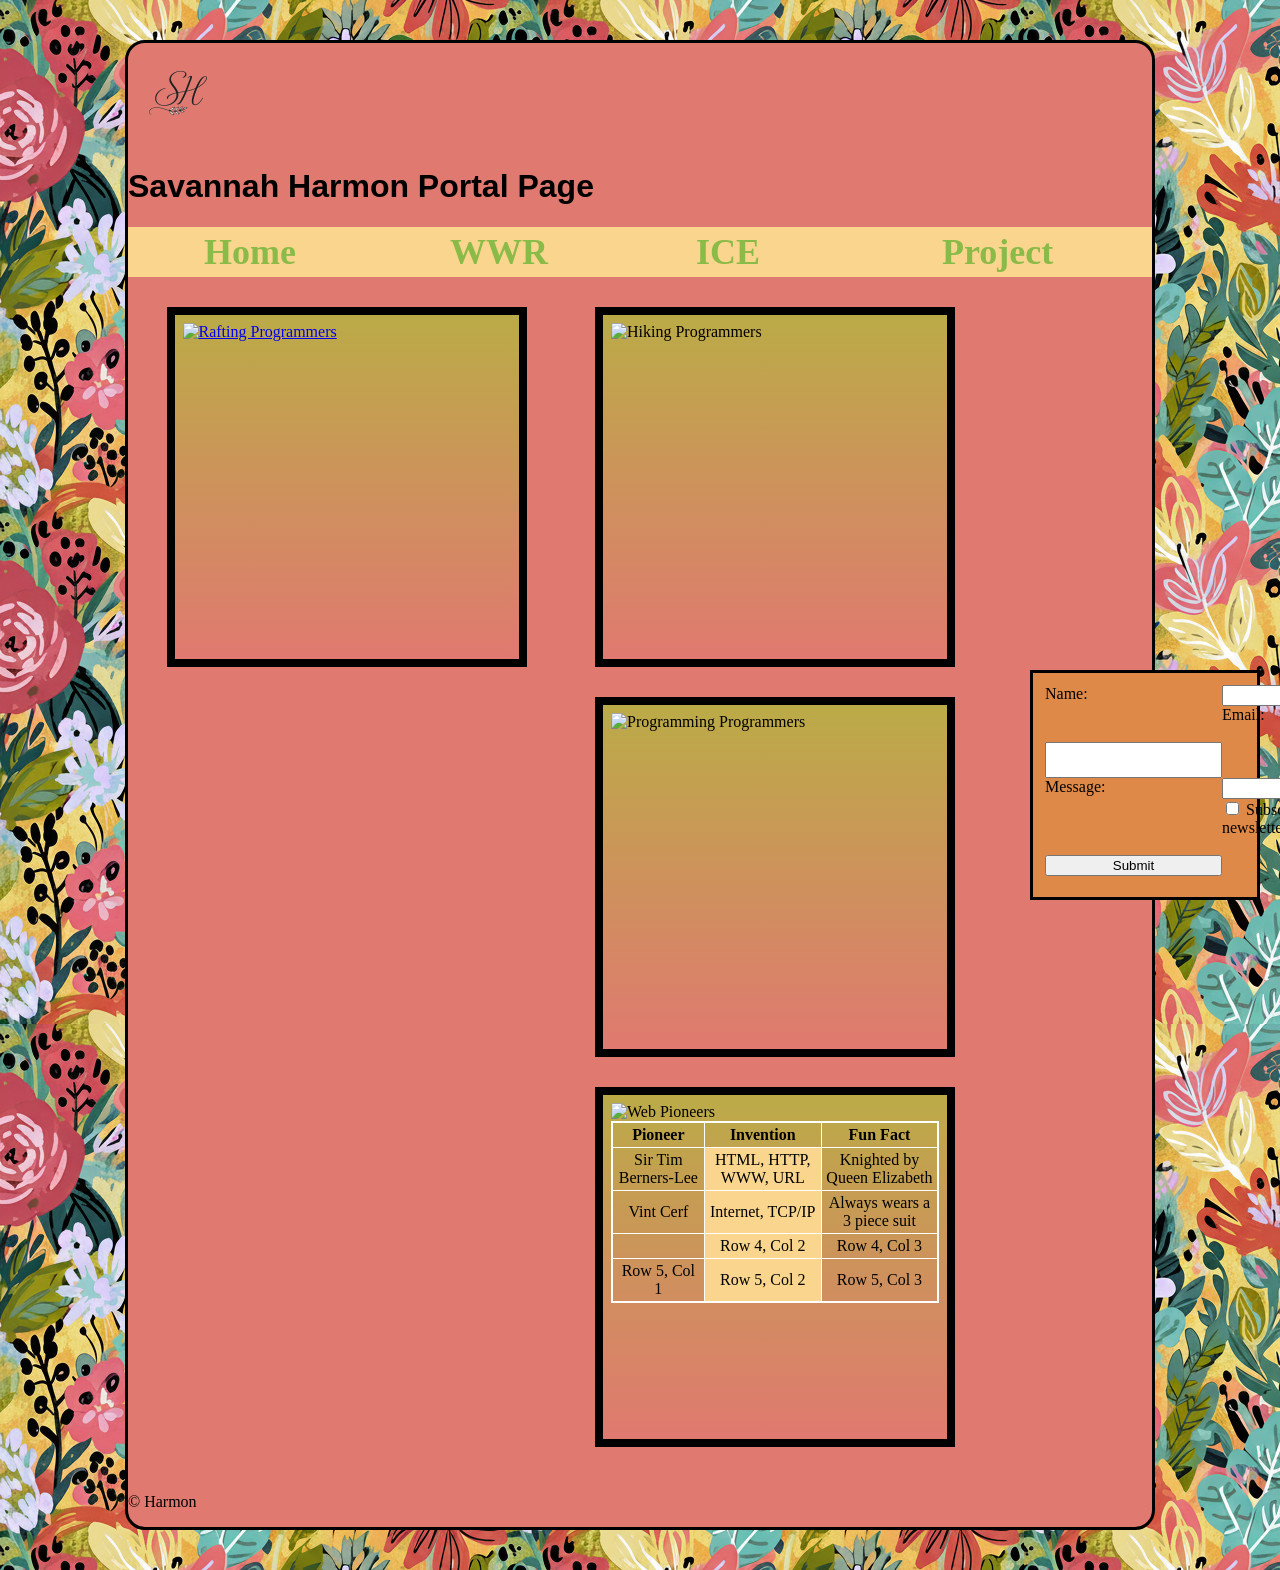
==== index.html @ d6d3aec1 "Initial commit" ====
<!DOCTYPE html>
<html lang="en">
<head>
    <meta charset="UTF-8">
    <meta name="viewport" content="width=device-width, initial-scale=1.0">
    <title>Portal Page</title>
    <!--Inline -> Attribute style (third; left to right or top to bottom (over rides external and internal, only for special cases))-->
    <!--Internal -> Style tag (second; top to bottom, over rides external)-->
    <!--External -> Seperate file link (first; top to bottom)-->
    <link rel="stylesheet"  href="styles/styles.css">
</head>
<body>
    <div id="wrapper">
        <header>
            <img src="images/logo.png"  width="100" alt="Site Logo">
            <h1>Savannah Harmon Portal Page</h1>
        </header>
        <nav>
            <ul>
                <li><a href="index.html">Home</a></li>
                <li><a href="wwr/index.html">WWR</a></li>
                <li><a href="ice/">ICE</a></li>
                <li><a href="#">Project</a></li>
            </ul> 
        </nav>
        <main>
            <section><a href="wwr/"><img src="images/" alt="Rafting Programmers"><a></section>
            <section><img src="images/" alt="Hiking Programmers"></section>
            <section><img src="images/" alt="Programming Programmers"></section>
            <section><img src="images/" alt="Web Pioneers">
                <table class="greyGridTable">
                    <tr>
                        <th>Pioneer</th>
                        <th>Invention</th>
                        <th>Fun Fact</th>
                    </tr>
                    <tr>
                        <td>Sir Tim Berners-Lee</td>
                        <td>HTML, HTTP, WWW, URL</td>
                        <td>Knighted by Queen Elizabeth</td>
                    </tr>
                    <tr>
                        <td>Vint Cerf</td>
                        <td>Internet, TCP/IP</td>
                        <td>Always wears a 3 piece suit</td>
                    </tr>
                    <tr>
                        <td></td>
                        <td>Row 4, Col 2</td>
                        <td>Row 4, Col 3</td>
                    </tr>
                    <tr>
                        <td>Row 5, Col 1</td>
                        <td>Row 5, Col 2</td>
                        <td>Row 5, Col 3</td>
                    </tr>
                </table>
                <div id="contact">
                    <form action="#" method="post">
                        <!--Name-->
                        <label for="name">Name:</label>
                        <input type="text" id="name" name="name"  required><br><br> 
                        <!--Email-->
                        <label for="email">Email:</label>
                        <input type="email" id="email" name="email" required><br><br>
                        <!--Message-->
                        <label for="message">Message:</label>
                        <input type="text" id="message" name="message" rows="4" colm="20" required></textarea><br><br>
                        <!--newsletter checkbox-->
                        <div class="stretch">
                            <input type="checkbox" id="newsletter" name="newsletter" value="yes" >
                            <label for="newsletter">Subscribe to our newsletter</label><br><br>
                        </div>
                        <!-- Submit newsletter-->
                        <input type="submit">
                    </form>
                </div>
            </section>
        </main>
        <footer>
            <p>&copy; Harmon</p>
        </footer>
</body>
</html>
</div>
---- styles/styles.css ----
@font-face {
    font-family: 'Trebuchet MS', 'Lucida Sans Unicode', 'Lucida Grande', 'Lucida Sans', Arial, sans-serif;
    src: url(../fonts/Nanum_Myeongjo/NanumMyeongjo-Regular.ttf);
}


body {
    background: url(../images/background-op-4.png) ;
}

#wrapper {
    border: 3px solid #000000;
    width: 1024px;
    margin: 40px auto;
    border-radius: 20px;
    background: #E07970;
}

h1 {
    font-family: 'Trbuchet MS', 'Lucida Sans Unicode', 'Lucida Grande', 'Lucida Sans', Arial, Helvetica, sans-serif;
    font-size: 2em;
}

main section {
    width: 360px;
    height: 360px;
    padding: 8px;
    border: 8px solid #000000;
}

section img{
    max-width: 100%;
    height: auto;
}

header h1 {
    align-self: center;
    justify-self: center;
}

header {
    height: 200px
    display: grid;
    grid-template-colimns: 1fr 4fr;
}

#contact form {
    display: grid;
    grid-template-columns: 1fr 3fr;
}

.section {
    grid-column: 1/3;
}

main {
    display: grid;
    grid-template-columns: 437px 437px;
}

section {
    width: 437px;
    height: 437px;
    border: 12px solid #000000;
    box-sizing: border-box;
    padding: 8px;
    justify-self: center;
    margin: 30px;
    background: linear-gradient(#BBAB47 , #E07970);
}

nav {
    background: #f9d58d;
    font-size: 1.5em;
}

nav ul {
    display: grid;
    grid-template-columns: repeat(4, 25%);
    grid-template-rows: 50px;
    justify-content: space-evenly;
    list-style-type: none;
    margin: 0;
}

nav li {
    display: flex;
    align-items: center;
    height: 50px;
}

nav a {
    color: #8ABA47;
    font-size: 1.5em;
    font-weight: bold;
    text-decoration: none;
    padding: 10px 36px;
}

nav a:hover {
    color: black;
    text-shadow: 2.5px 2.5px #E07970;
    background: #8ABA47;
}

#contact {
    width: 200px;
    height: 14px;
    min-height: 200px;
    border: solid #000000 3px;
    padding: 12px;
    background: #DE8948;
    position: fixed;
    bottom: 0px;
    right: 20px;
    /*transition: height .85s ease-in*/
}

#contact:hover {
    transition: height .85s ease-in;
    height: 200px;
}

footer {
    clear: both;
}

table.greyGridTable {
  border: 2px solid #FFFFFF;
  width: 100%;
  text-align: center;
  border-collapse: collapse;
}
table.greyGridTable td, table.greyGridTable th {
  border: 1px solid #FFFFFF;
  padding: 3px 4px;
}
table.greyGridTable td:nth-child(even) {
  background: #f9d58d;
}
table.greyGridTable thead {
  background: #FFFFFF;
  border-bottom: 4px solid #333333;
}
table.greyGridTable thead th {
  font-size: 15px;
  font-weight: bold;
  color: #333333;
  text-align: center;
  border-left: 2px solid #333333;
}
table.greyGridTable thead th:first-child {
  border-left: none;
}

table.greyGridTable tfoot td {
  font-size: 14px;
}

@median (max-width:1024px) {
    #wrapper{
        width: 100%;
        margin: unset;
    }
    main{
        grid-template-columns: 1fr 1fr;
    }
    main section{
        width: 100%;
        heigth: 100%
    }
}
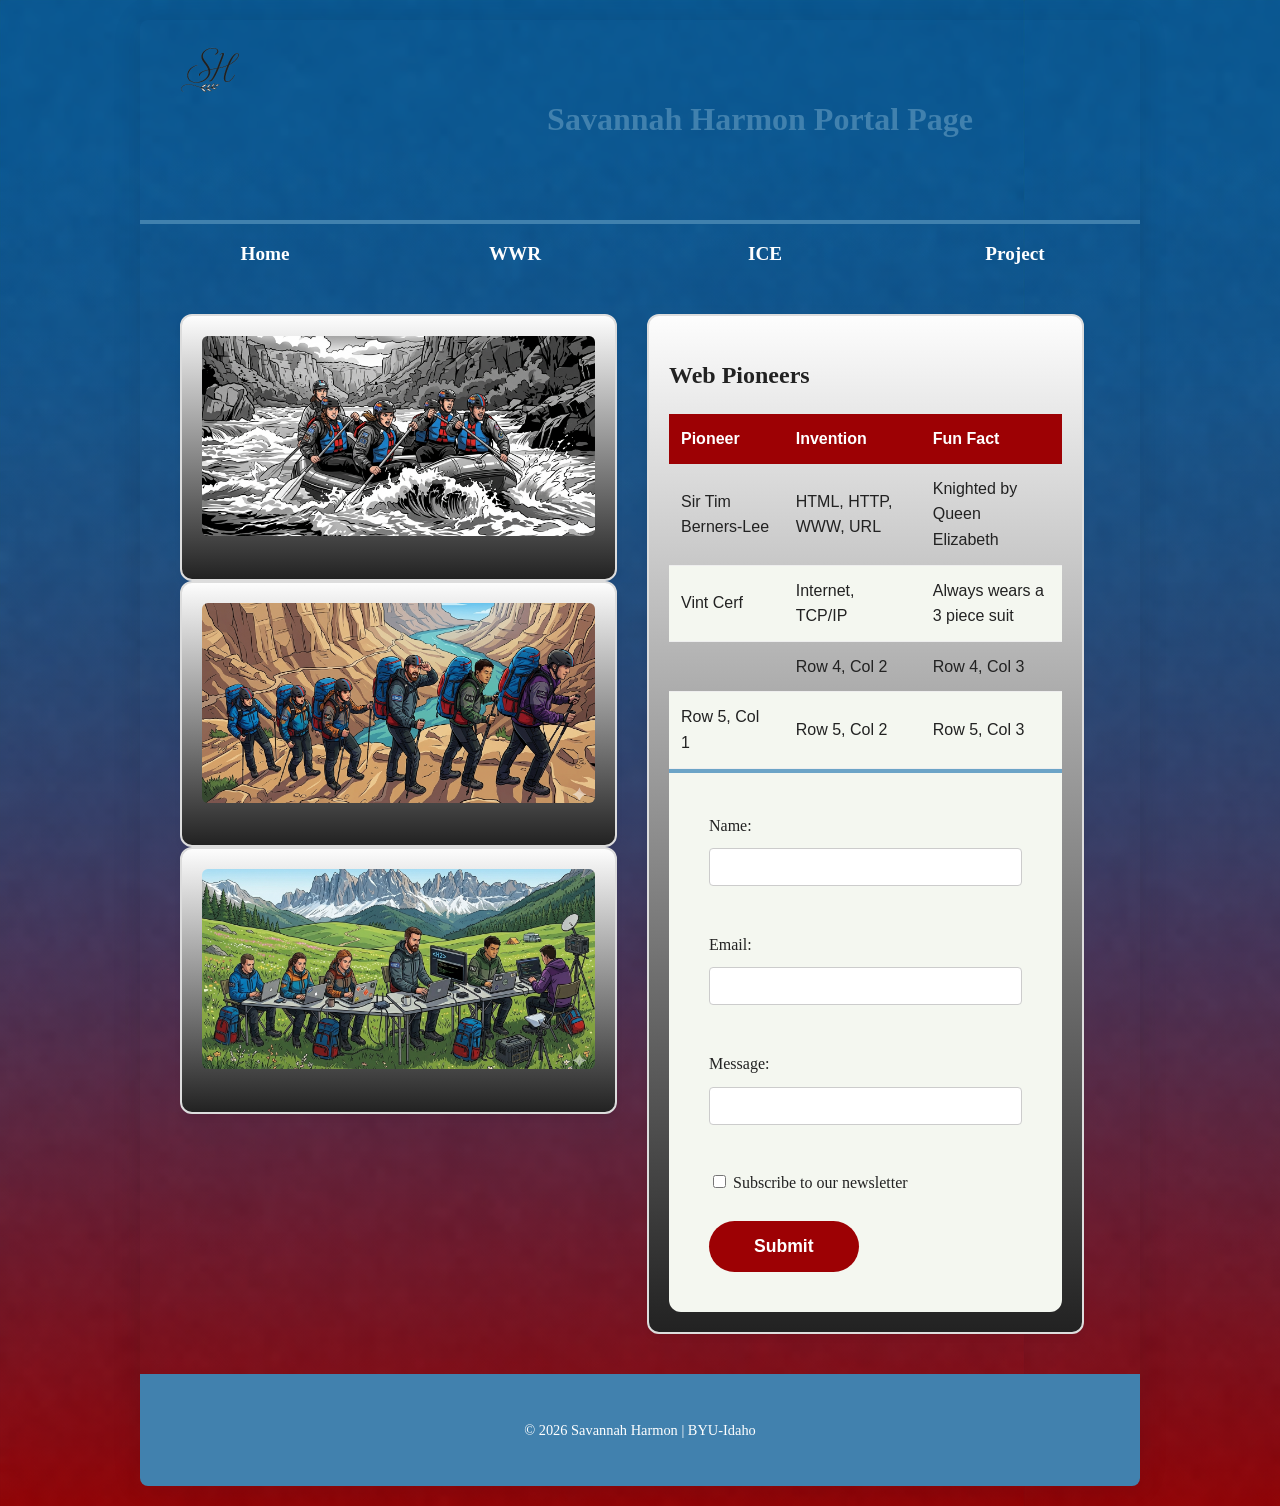
==== commit 519633e1: "slay gurl stuff" ====
--- a/index.html
+++ b/index.html
@@ -3,7 +3,7 @@
 <head>
     <meta charset="UTF-8">
     <meta name="viewport" content="width=device-width, initial-scale=1.0">
-    <title>Portal Page</title>
+    <title>Savannah | Portal Page</title>
     <!--Inline -> Attribute style (third; left to right or top to bottom (over rides external and internal, only for special cases))-->
     <!--Internal -> Style tag (second; top to bottom, over rides external)-->
     <!--External -> Seperate file link (first; top to bottom)-->
@@ -15,45 +15,60 @@
             <img src="images/logo.png"  width="100" alt="Site Logo">
             <h1>Savannah Harmon Portal Page</h1>
         </header>
+
         <nav>
             <ul>
                 <li><a href="index.html">Home</a></li>
                 <li><a href="wwr/index.html">WWR</a></li>
                 <li><a href="ice/">ICE</a></li>
-                <li><a href="#">Project</a></li>
+                <li><a href="client_report.html">Project</a></li>
             </ul> 
         </nav>
+        
         <main>
-            <section><a href="wwr/"><img src="images/" alt="Rafting Programmers"><a></section>
-            <section><img src="images/" alt="Hiking Programmers"></section>
-            <section><img src="images/" alt="Programming Programmers"></section>
-            <section><img src="images/" alt="Web Pioneers">
+            <div class="gallery">
+                <section>
+                    <a href="wwr/index.html">
+                        <img src="images/programmers-rafting.png" alt="Programmers rafting">
+                    </a>
+                </section>
+                <section><img src="images/programmers-hiking.png" alt="Programmers hiking"></section>
+                <section><img src="images/programmers-programming.png" alt="Programmers coding"></section>
+            </div>
+
+            <section class="info-section">
+                <h2>Web Pioneers</h2>
                 <table class="greyGridTable">
-                    <tr>
-                        <th>Pioneer</th>
-                        <th>Invention</th>
-                        <th>Fun Fact</th>
-                    </tr>
-                    <tr>
-                        <td>Sir Tim Berners-Lee</td>
-                        <td>HTML, HTTP, WWW, URL</td>
-                        <td>Knighted by Queen Elizabeth</td>
-                    </tr>
-                    <tr>
-                        <td>Vint Cerf</td>
-                        <td>Internet, TCP/IP</td>
-                        <td>Always wears a 3 piece suit</td>
-                    </tr>
-                    <tr>
-                        <td></td>
-                        <td>Row 4, Col 2</td>
-                        <td>Row 4, Col 3</td>
-                    </tr>
-                    <tr>
-                        <td>Row 5, Col 1</td>
-                        <td>Row 5, Col 2</td>
-                        <td>Row 5, Col 3</td>
-                    </tr>
+                    <thread>
+                        <tr>
+                            <th>Pioneer</th>
+                            <th>Invention</th>
+                            <th>Fun Fact</th>
+                        </tr>
+                    </thread>
+                    <tbody>
+                        <tr>
+                            <td>Sir Tim Berners-Lee</td>
+                            <td>HTML, HTTP, WWW, URL</td>
+                            <td>Knighted by Queen Elizabeth</td>
+                        </tr>
+
+                        <tr>
+                            <td>Vint Cerf</td>
+                            <td>Internet, TCP/IP</td>
+                            <td>Always wears a 3 piece suit</td>
+                        </tr>
+                        <tr>
+                            <td></td>
+                            <td>Row 4, Col 2</td>
+                            <td>Row 4, Col 3</td>
+                        </tr>
+                        <tr>
+                            <td>Row 5, Col 1</td>
+                            <td>Row 5, Col 2</td>
+                            <td>Row 5, Col 3</td>
+                        </tr>
+                    </tbody>
                 </table>
                 <div id="contact">
                     <form action="#" method="post">
@@ -78,8 +93,8 @@
             </section>
         </main>
         <footer>
-            <p>&copy; Harmon</p>
+            <p>&copy; 2026 Savannah Harmon | BYU-Idaho</p>
         </footer>
+    </div>
 </body>
 </html>
-</div>
--- a/styles/styles.css
+++ b/styles/styles.css
@@ -1,77 +1,56 @@
+:root {
+    --primary: #6CA4C7;
+    --secondary: #4181AE;
+    --accent-1: #536974;
+    --accent-2: #9D0104;
+    --accent-3: #730100;
+    --white: #ffffff;
+    --text-dark: #222222;
+    --bg-light: #f4f7f0;
+}
+
 @font-face {
-    font-family: 'Trebuchet MS', 'Lucida Sans Unicode', 'Lucida Grande', 'Lucida Sans', Arial, sans-serif;
-    src: url(../fonts/Nanum_Myeongjo/NanumMyeongjo-Regular.ttf);
-}
-
+    font-family: 'NanumMyeongjo' Arial, sans-serif;
+    src: url(../fonts/Nanum_Myeongjo/NanumMyeongjo-Regular.ttf) format('truetype');
+}
 
 body {
-    background: url(../images/background-op-4.png) ;
+    background: url(../images/background-gradient.png) ;
+    font-family: 'Calibri', "Helvetica" sans-serif;
+    margin: 0;
+    color: var(--text-dark);
+    line-height: 1.6;
+}
+
+h1, h2, h3 {
+    font-family: 'NanumMyeongjo' serif;
 }
 
 #wrapper {
-    border: 3px solid #000000;
-    width: 1024px;
-    margin: 40px auto;
-    border-radius: 20px;
-    background: #E07970;
-}
-
-h1 {
-    font-family: 'Trbuchet MS', 'Lucida Sans Unicode', 'Lucida Grande', 'Lucida Sans', Arial, Helvetica, sans-serif;
-    font-size: 2em;
-}
-
-main section {
-    width: 360px;
-    height: 360px;
-    padding: 8px;
-    border: 8px solid #000000;
-}
-
-section img{
-    max-width: 100%;
-    height: auto;
+    max-width: 1000px;
+    margin: 20px auto;
+    background-color: var(white);
+    box-shadow: 0 0 30px rgba(0,0,0,0.1);
+    border-radius: 8px;
+    overflow: hidden;
+}
+
+header {
+    height: 200px;
+    display: grid;
+    grid-template-columns: 1fr 3fr;
+    padding: 0 20px;
+    border-bottom: 4px solid var(--secondary);
 }
 
 header h1 {
     align-self: center;
     justify-self: center;
-}
-
-header {
-    height: 200px
-    display: grid;
-    grid-template-colimns: 1fr 4fr;
-}
-
-#contact form {
-    display: grid;
-    grid-template-columns: 1fr 3fr;
-}
-
-.section {
-    grid-column: 1/3;
-}
-
-main {
-    display: grid;
-    grid-template-columns: 437px 437px;
-}
-
-section {
-    width: 437px;
-    height: 437px;
-    border: 12px solid #000000;
-    box-sizing: border-box;
-    padding: 8px;
-    justify-self: center;
-    margin: 30px;
-    background: linear-gradient(#BBAB47 , #E07970);
+    color: var(--secondary);
 }
 
 nav {
-    background: #f9d58d;
-    font-size: 1.5em;
+    background: van(--secondary);
 }
 
 nav ul {
@@ -81,92 +60,147 @@
     justify-content: space-evenly;
     list-style-type: none;
     margin: 0;
+    padding: 0;
 }
 
 nav li {
-    display: flex;
-    align-items: center;
-    height: 50px;
+    flex: 1;
 }
 
 nav a {
-    color: #8ABA47;
-    font-size: 1.5em;
+    display: block;
+    color: var(--white);
+    font-size: 1.2em;
     font-weight: bold;
     text-decoration: none;
-    padding: 10px 36px;
+    padding: 15px 0;
+    transition: background 0.3s ease;
+    text-align: center;
+
 }
 
 nav a:hover {
-    color: black;
-    text-shadow: 2.5px 2.5px #E07970;
-    background: #8ABA47;
+    color: var(--white);
+    background: var(--accent-1);
+}
+
+main {
+    display: grid;
+    grid-template-columns: 437px 437px;
+    gap: 30px;
+    padding: 40px;
+}
+
+section {
+    border: 2px solid #ddd;
+    border-radius: 12px;
+    box-shadow: 0 4px 6px rgba(0,0,0,0.05);
+    padding: 20px;
+    background: linear-gradient(#fdfdfd, #222222);
+}
+
+section:hover {
+    transform: translateY(-5px);
+    border-color: var(--primary);
+}
+
+section img{
+    width: 100%;
+    height: 200px;
+    object-fit: cover;
+    border-radius: 6px;
+    margin-bottom: 15px;
+}
+
+.greyGridTable {
+    width: 100%;
+    border-collapse: collapse;
+    margin-top: 20px;
+    font-family: "Calibri", sans-serif;
+}
+
+.greyGridTable th {
+    background-color: var(--accent-2);
+    color: var(--white);
+    padding: 12px;
+    text-align: left;
+}
+
+.greyGridTable td {
+    padding: 12px;
+    border-bottom: 1px solid #eee;
+}
+
+.greyGridTable tr:nth-child(even) {
+    background-color: var(--bg-light);
 }
 
 #contact {
-    width: 200px;
-    height: 14px;
-    min-height: 200px;
-    border: solid #000000 3px;
-    padding: 12px;
-    background: #DE8948;
-    position: fixed;
-    bottom: 0px;
-    right: 20px;
-    /*transition: height .85s ease-in*/
-}
-
-#contact:hover {
-    transition: height .85s ease-in;
-    height: 200px;
+    background-color: var(--bg-light);
+    padding: 40px;
+    border-radius: 0 0 12px 12px;
+    border-top: 4px solid var(--primary);
+    grid-column: 1 / -1;
+}
+
+input[type="text"],
+input[type="email"],
+textarea {
+    width: 100%;
+    padding: 10px;
+    margin: 10px 0 20px 0;
+    border: 1px solid #ccc;
+    border-radius: 4px;
+    box-sizing: border-box;
+    font-family: inherit;
+}
+
+input[type="submit"] {
+    background-color: var(--accent-2);
+    color: var(--white);
+    border: none;
+    padding: 15px 45px;
+    border-radius: 50px;
+    cursor: pointer;
+    font-weight: bold;
+    font-size: 1.1rem;
+    transition: background 0.3s ease;
+}
+
+input[type="submit"]:hover {
+    background-color: var(--accent-3);
 }
 
 footer {
-    clear: both;
-}
-
-table.greyGridTable {
-  border: 2px solid #FFFFFF;
-  width: 100%;
-  text-align: center;
-  border-collapse: collapse;
-}
-table.greyGridTable td, table.greyGridTable th {
-  border: 1px solid #FFFFFF;
-  padding: 3px 4px;
-}
-table.greyGridTable td:nth-child(even) {
-  background: #f9d58d;
-}
-table.greyGridTable thead {
-  background: #FFFFFF;
-  border-bottom: 4px solid #333333;
-}
-table.greyGridTable thead th {
-  font-size: 15px;
-  font-weight: bold;
-  color: #333333;
-  text-align: center;
-  border-left: 2px solid #333333;
-}
-table.greyGridTable thead th:first-child {
-  border-left: none;
-}
-
-table.greyGridTable tfoot td {
-  font-size: 14px;
-}
-
-@median (max-width:1024px) {
-    #wrapper{
-        width: 100%;
-        margin: unset;
-    }
+    background-color: var(--secondary);
+    color: var(--white);
+    text-align: center;
+    padding: 30px;
+    font-size: 0.9rem;
+}
+
+@media (max-width: 1024px) {
     main{
-        grid-template-columns: 1fr 1fr;
-    }
-    main section{
-        width: 100%;
-        heigth: 100%
+        grid-template-columns: 1fr;
+        padding: 20px;
+    }
+
+    header{
+        grid-template-columns: 1fr;
+        height: auto;
+        padding: 20px;
+        text-align: center;
+    }
+
+    header h1 {
+        justify-self: center;
+    }
+
+    nav ul {
+        flex-direction: column;
+    }
+
+    nav a {
+        border-bottom: 1px solid rgba(255, 255, 255, 0.1);
     }
 }
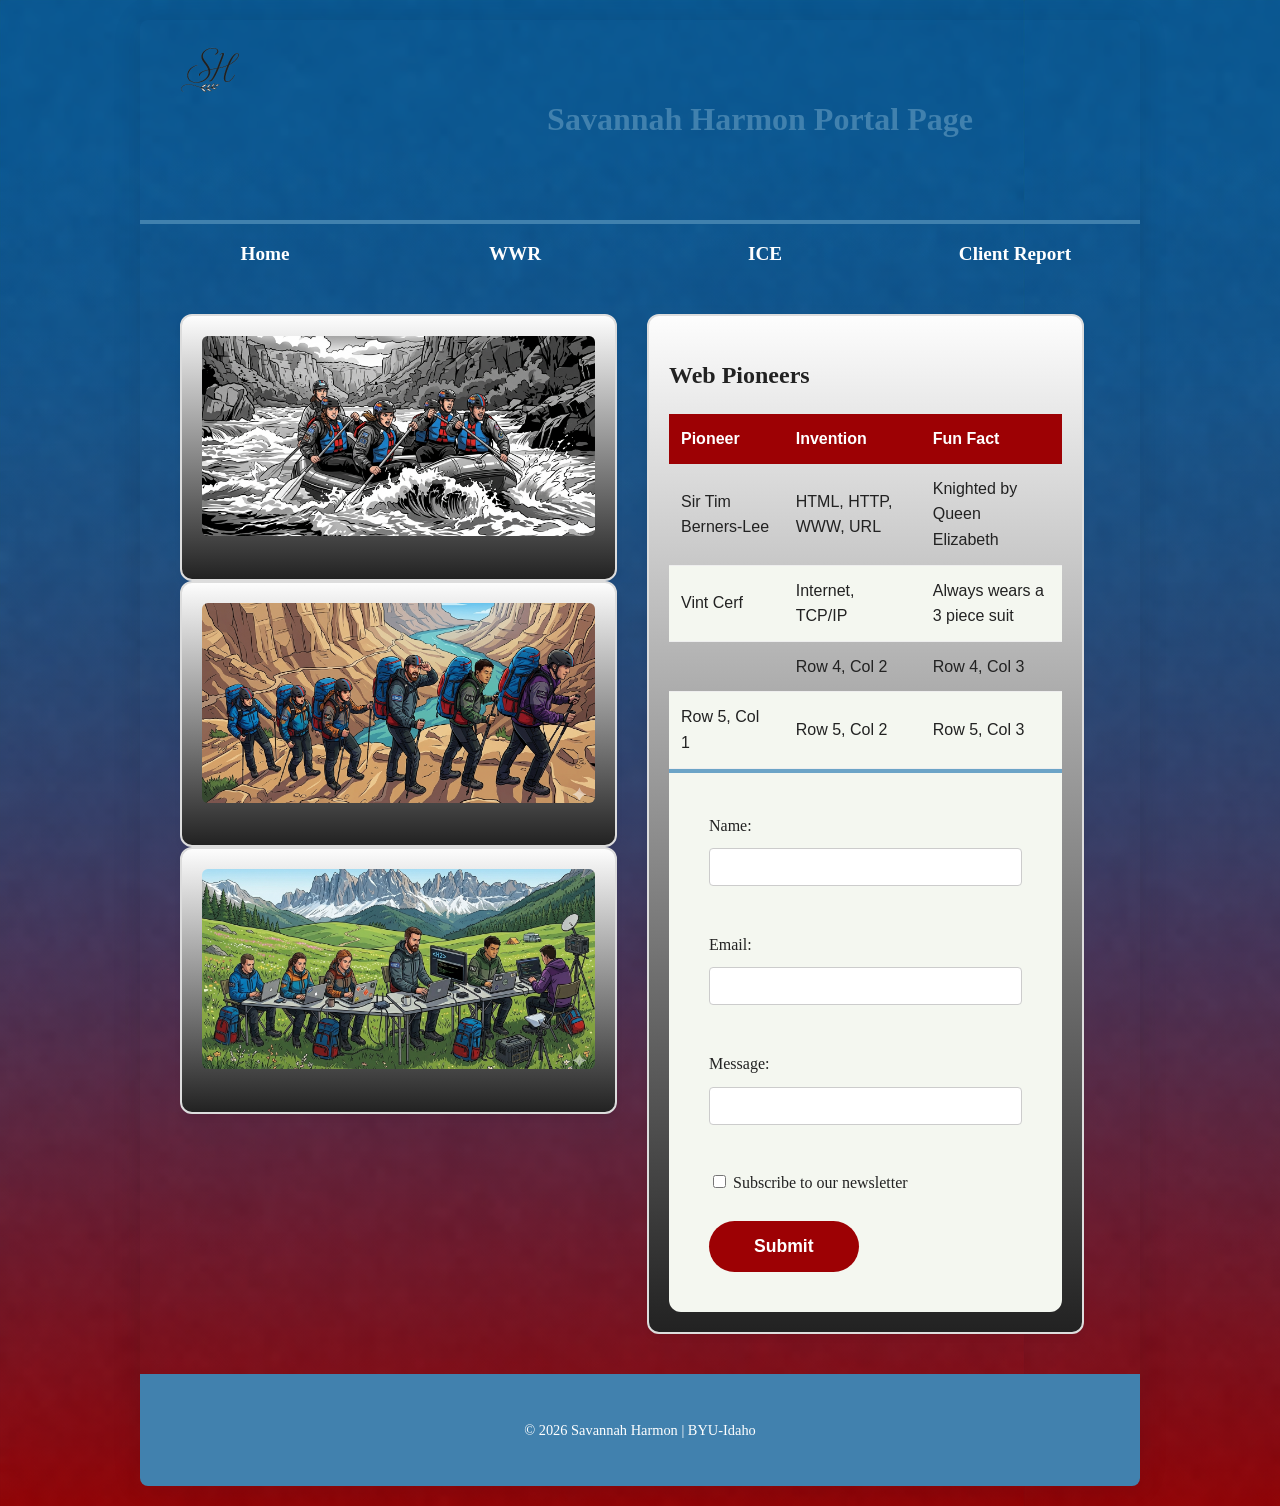
==== commit 0362a23c: "slay gurl stuff" ====
--- a/index.html
+++ b/index.html
@@ -21,7 +21,7 @@
                 <li><a href="index.html">Home</a></li>
                 <li><a href="wwr/index.html">WWR</a></li>
                 <li><a href="ice/">ICE</a></li>
-                <li><a href="client_report.html">Project</a></li>
+                <li><a href="client_report.html">Client Report</a></li>
             </ul> 
         </nav>
         
